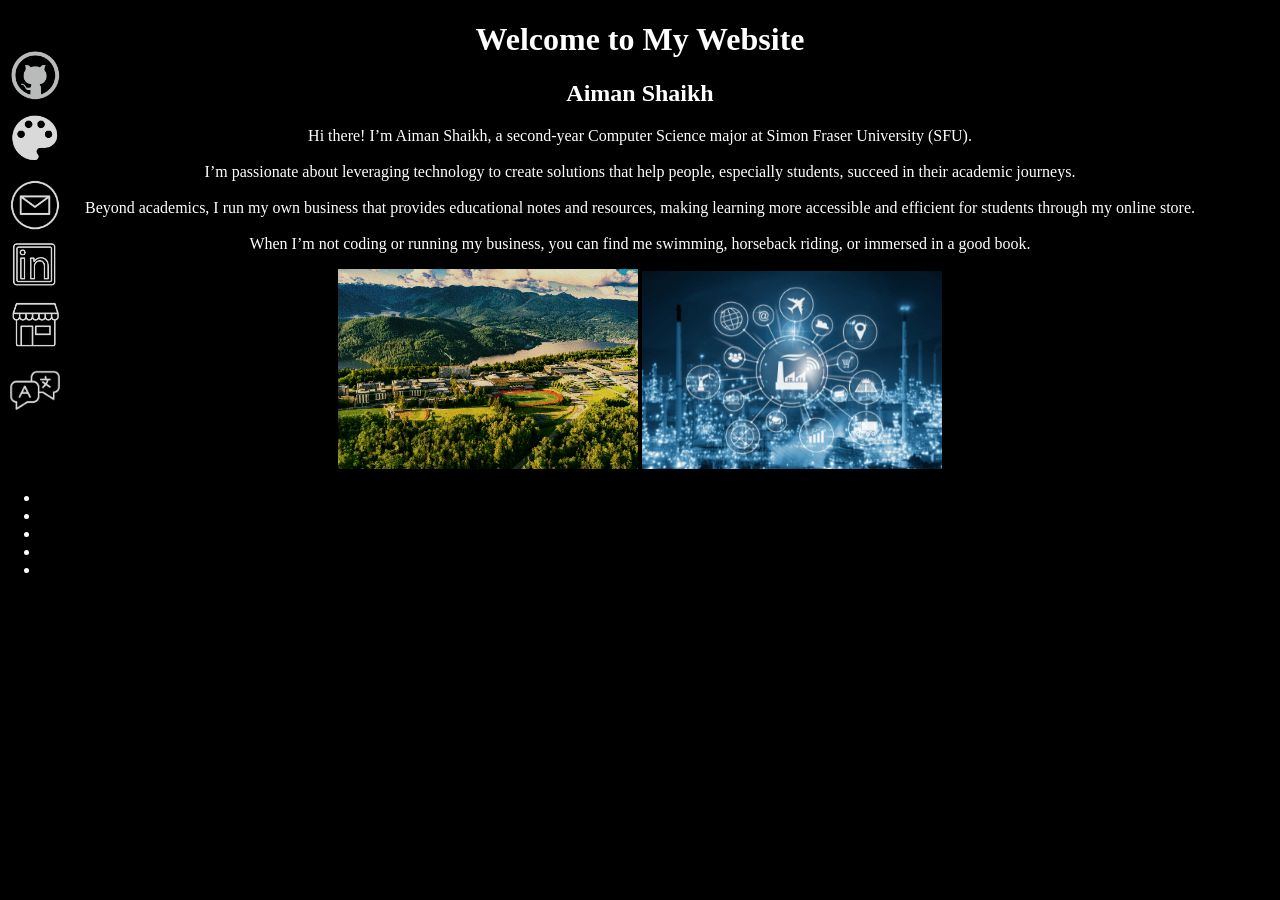
==== index.htm @ a3406791 "styles" ====
<!DOCTYPE html>
<html lang="en">
<head>
    <meta charset="UTF-8">
    <meta name="viewport" content="width=device-width, initial-scale=1.0">
    <title>Aiman Shaikh | SFU CS Student</title>
    <link rel="stylesheet" href="styles.css"> 
</head>
<body>
    <header>
        <h1>Welcome to My Website</h1>
        <h2>Aiman Shaikh</h2>
        <p>
            Hi there! I’m Aiman Shaikh, a second-year Computer Science major at Simon Fraser University (SFU).<br><br>
            I’m passionate about leveraging technology to create solutions that help people, especially students, succeed in their academic journeys.<br><br>
            Beyond academics, I run my own business that provides educational notes and resources, making learning more accessible and efficient for students through my online store.<br><br>
            When I’m not coding or running my business, you can find me swimming, horseback riding, or immersed in a good book.
        </p>
        <img src="SFU.jpg" alt="Image of SFU Campus" width="300"> 
        <img src="tech.png" alt="Technology Image" width="300"> 
    </header>
    
    <nav>
        <ul>
            <li>
                <a href="https://github.com/Aiman231" target="_blank">
                    <img src="GitHub_logo.png" alt="GitHub Logo" class="small-logo">
                </a>
            </li>
            
            <li>
                <a href="hobby.html" target="_blank">
                    <img src="Hobby_logo.png" alt="Hobby Logo" class="hobby-logo">
                </a>
            </li>

            <li>
                <a href="email.html" target="_blank"> 
                    <img src="EMail_logo.png" alt="Email Logo" class="email-logo">
                </a>
            </li>
            
            <li>
                <a href="https://www.etsy.com/shop/digitalstudioatoz/?etsrc=sdt" target="_blank"> 
                    <img src="Shop_logo.png" alt="Shop Logo" class="shop-logo">
                </a>
            </li>

            <li>
                <a href="languages.html" target="_blank"> 
                    <img src="Language_logo.png" alt="Language Logo" class="language-logo">
                </a>
            </li>
        </ul>
    </nav>

    <footer>
        <p>
            <a href="https://www.linkedin.com/in/aiman-shaikh-3a45312a1/" target="_blank"> 
                <img src="Linked_logo.png" alt="Linked Logo" class="linked-logo">
            </a>
        </p>
    </footer>
</body>
</html>
---- styles.css ----
/* Global Styles */
body {
    margin: 0;
    background: black;
    color: white;
    text-align: center;
}

.small-logo, .hobby-logo, .email-logo, .linked-logo, .shop-logo, .language-logo {
    width: 50px;
    height: auto;
    position: absolute;
}

.small-logo { top: 50px; left: 10px; }
.hobby-logo { top: 110px; left: 10px; }
.email-logo { top: 180px; left: 10px; }
.linked-logo { top: 240px; left: 10px; }
.shop-logo { top: 300px; left: 10px; }
.language-logo { top: 370px; left: 10px; }

.hobby-gallery-container {
    background-color: black;
    padding: 20px;
}

.hobby-gallery {
    display: flex;
    justify-content: center;
    gap: 20px;
    margin-top: 20px;
}

.hobby-item {
    position: relative;
    max-width: 360px; 
    max-height: 300px; 
    overflow: hidden;
    border-radius: 8px;
    box-shadow: 0px 4px 8px rgba(0, 0, 0, 0.5);
}

.hobby-image {
    width: 100%;
    height: 100%;
    object-fit: cover;
    border-radius: 8px;
    transition: transform 0.3s ease;
}

.hobby-item:hover .hobby-image {
    transform: scale(1.05); 
}

.hobby-overlay {
    position: absolute;
    bottom: 0;
    background: rgba(0, 0, 0, 0.6);
    color: white;
    width: 100%;
    text-align: center;
    padding: 5px;
    font-size: 16px;
    opacity: 0;
    transition: opacity 0.3s ease;
    border-radius: 0 0 8px 8px;
}

.hobby-item:hover .hobby-overlay {
    opacity: 1;
}

.email-list {
    display: flex;
    flex-direction: column;
    align-items: center;
    padding: 20px;
}

.email-item {
    margin-bottom: 15px;
    color: white;
}

.email-item h3 {
    margin: 0;
    color: #00aced; /* Light blue for headers */
}

.email-item a {
    color: #ffffff;
    text-decoration: none;
}

.email-item a:hover {
    color: #00aced; /* Light blue on hover */
    text-decoration: underline;
}
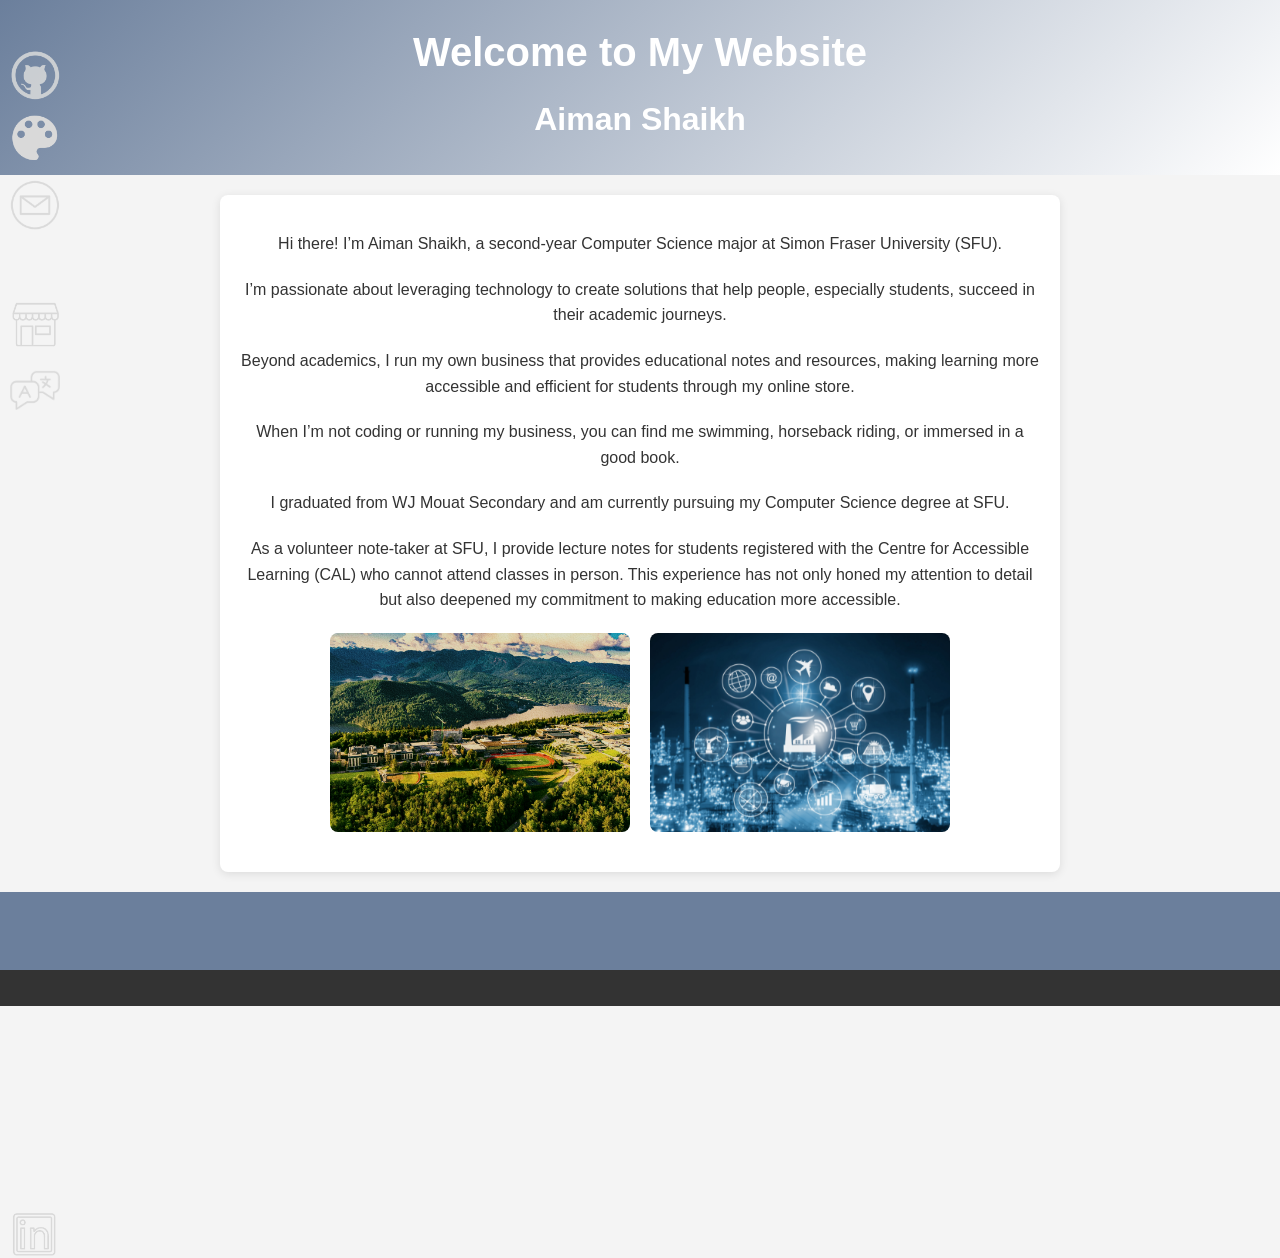
==== commit cc8f18ce: "styles" ====
--- a/index.htm
+++ b/index.htm
@@ -5,21 +5,122 @@
     <meta name="viewport" content="width=device-width, initial-scale=1.0">
     <title>Aiman Shaikh | SFU CS Student</title>
     <link rel="stylesheet" href="styles.css"> 
+    <style>
+        body {
+            font-family: 'Arial', sans-serif;
+            background-color: #f4f4f4;
+            color: #333;
+            line-height: 1.6;
+            margin: 0;
+            padding: 0;
+        }
+
+        header {
+            background: linear-gradient(135deg, #6b7f9c 0%, #ffffff 100%);
+            color: white;
+            padding: 20px;
+            text-align: center;
+        }
+
+        header h1 {
+            font-size: 2.5em;
+            margin: 0;
+        }
+
+        header h2 {
+            font-size: 2em;
+            margin: 10px 0;
+        }
+
+        .bio-container {
+            background: white;
+            border-radius: 8px;
+            box-shadow: 0 2px 10px rgba(0, 0, 0, 0.1);
+            margin: 20px auto;
+            max-width: 800px;
+            padding: 20px;
+        }
+
+        .bio-container p {
+            margin-bottom: 20px;
+        }
+
+        .bio-images {
+            display: flex;
+            justify-content: center;
+            gap: 20px;
+            margin: 20px 0;
+        }
+
+        .bio-images img {
+            border-radius: 8px;
+            width: 300px;
+            height: auto;
+        }
+
+        nav {
+            background: #6b7f9c;
+            padding: 10px;
+            text-align: center;
+        }
+
+        nav ul {
+            list-style: none;
+            padding: 0;
+        }
+
+        nav li {
+            display: inline;
+            margin: 0 10px;
+        }
+
+        footer {
+            background: #333;
+            color: white;
+            text-align: center;
+            padding: 10px;
+            position: relative;
+            bottom: 0;
+            width: 100%;
+        }
+
+        footer a {
+            color: white;
+        }
+    </style>
 </head>
 <body>
     <header>
         <h1>Welcome to My Website</h1>
         <h2>Aiman Shaikh</h2>
+    </header>
+
+    <div class="bio-container">
         <p>
-            Hi there! I’m Aiman Shaikh, a second-year Computer Science major at Simon Fraser University (SFU).<br><br>
-            I’m passionate about leveraging technology to create solutions that help people, especially students, succeed in their academic journeys.<br><br>
-            Beyond academics, I run my own business that provides educational notes and resources, making learning more accessible and efficient for students through my online store.<br><br>
+            Hi there! I’m Aiman Shaikh, a second-year Computer Science major at Simon Fraser University (SFU).
+        </p>
+        <p>
+            I’m passionate about leveraging technology to create solutions that help people, especially students, succeed in their academic journeys.
+        </p>
+        <p>
+            Beyond academics, I run my own business that provides educational notes and resources, making learning more accessible and efficient for students through my online store.
+        </p>
+        <p>
             When I’m not coding or running my business, you can find me swimming, horseback riding, or immersed in a good book.
         </p>
-        <img src="SFU.jpg" alt="Image of SFU Campus" width="300"> 
-        <img src="tech.png" alt="Technology Image" width="300"> 
-    </header>
-    
+        <p>
+            I graduated from WJ Mouat Secondary and am currently pursuing my Computer Science degree at SFU.
+        </p>
+        <p>
+            As a volunteer note-taker at SFU, I provide lecture notes for students registered with the Centre for Accessible Learning (CAL) who cannot attend classes in person. This experience has not only honed my attention to detail but also deepened my commitment to making education more accessible.
+        </p>
+        
+        <div class="bio-images">
+            <img src="SFU.jpg" alt="Image of SFU Campus">
+            <img src="tech.png" alt="Technology Image">
+        </div>
+    </div>
+
     <nav>
         <ul>
             <li>
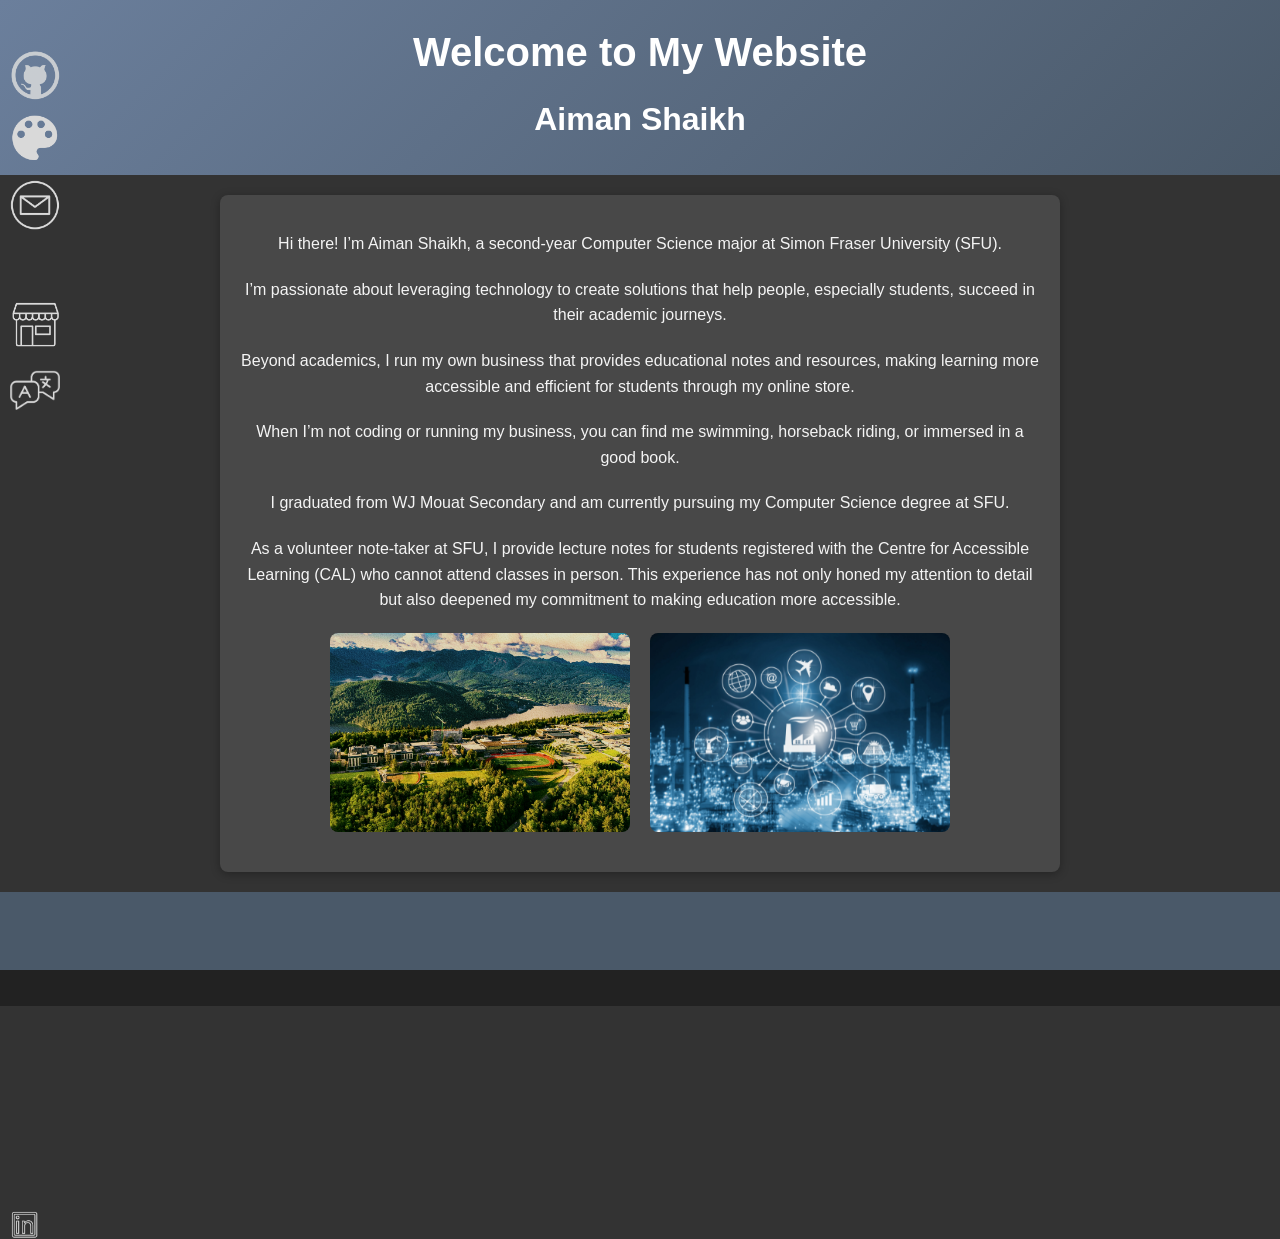
==== commit 5ecdd4cc: "styles" ====
--- a/index.htm
+++ b/index.htm
@@ -8,15 +8,15 @@
     <style>
         body {
             font-family: 'Arial', sans-serif;
-            background-color: #f4f4f4;
-            color: #333;
+            background-color: #333; /* Darker background */
+            color: #f4f4f4; /* Lighter text color for contrast */
             line-height: 1.6;
             margin: 0;
             padding: 0;
         }
 
         header {
-            background: linear-gradient(135deg, #6b7f9c 0%, #ffffff 100%);
+            background: linear-gradient(135deg, #6b7f9c 0%, #4a5969 100%); /* Darker gradient */
             color: white;
             padding: 20px;
             text-align: center;
@@ -33,9 +33,9 @@
         }
 
         .bio-container {
-            background: white;
+            background: rgba(255, 255, 255, 0.1); /* Semi-transparent white for contrast */
             border-radius: 8px;
-            box-shadow: 0 2px 10px rgba(0, 0, 0, 0.1);
+            box-shadow: 0 2px 10px rgba(0, 0, 0, 0.3);
             margin: 20px auto;
             max-width: 800px;
             padding: 20px;
@@ -59,7 +59,7 @@
         }
 
         nav {
-            background: #6b7f9c;
+            background: #4a5969; /* Darker nav background */
             padding: 10px;
             text-align: center;
         }
@@ -75,8 +75,8 @@
         }
 
         footer {
-            background: #333;
-            color: white;
+            background: #222; /* Darker footer background */
+            color: #f4f4f4; /* Lighter footer text */
             text-align: center;
             padding: 10px;
             position: relative;
@@ -85,7 +85,12 @@
         }
 
         footer a {
-            color: white;
+            color: #f4f4f4; /* Lighter footer link */
+        }
+
+        .linked-logo {
+            width: 30px; /* Adjust size as needed */
+            height: auto;
         }
     </style>
 </head>
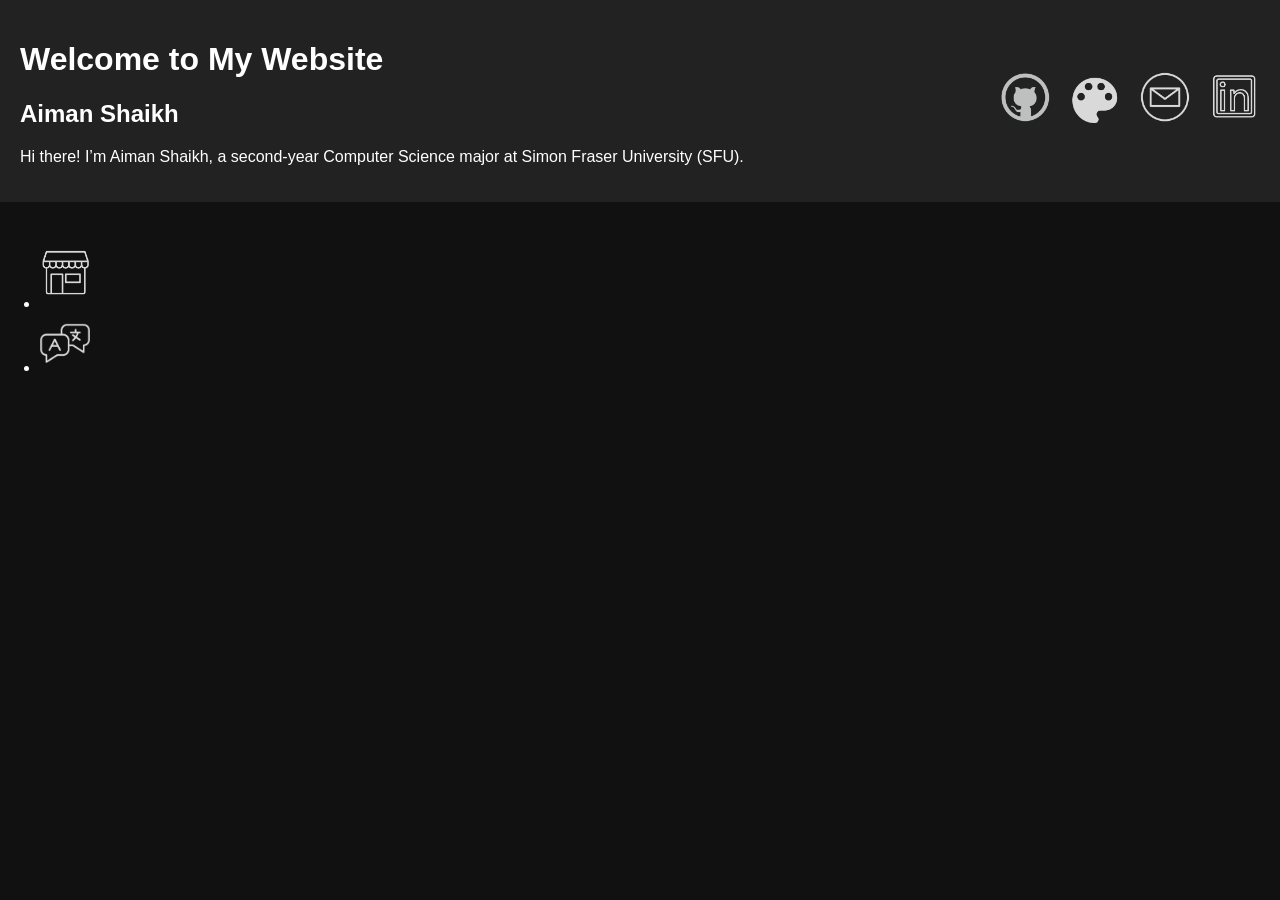
==== commit b9bccde5: "styles" ====
--- a/index.htm
+++ b/index.htm
@@ -5,153 +5,39 @@
     <meta name="viewport" content="width=device-width, initial-scale=1.0">
     <title>Aiman Shaikh | SFU CS Student</title>
     <link rel="stylesheet" href="styles.css"> 
-    <style>
-        body {
-            font-family: 'Arial', sans-serif;
-            background-color: #333; /* Darker background */
-            color: #f4f4f4; /* Lighter text color for contrast */
-            line-height: 1.6;
-            margin: 0;
-            padding: 0;
-        }
-
-        header {
-            background: linear-gradient(135deg, #6b7f9c 0%, #4a5969 100%); /* Darker gradient */
-            color: white;
-            padding: 20px;
-            text-align: center;
-        }
-
-        header h1 {
-            font-size: 2.5em;
-            margin: 0;
-        }
-
-        header h2 {
-            font-size: 2em;
-            margin: 10px 0;
-        }
-
-        .bio-container {
-            background: rgba(255, 255, 255, 0.1); /* Semi-transparent white for contrast */
-            border-radius: 8px;
-            box-shadow: 0 2px 10px rgba(0, 0, 0, 0.3);
-            margin: 20px auto;
-            max-width: 800px;
-            padding: 20px;
-        }
-
-        .bio-container p {
-            margin-bottom: 20px;
-        }
-
-        .bio-images {
-            display: flex;
-            justify-content: center;
-            gap: 20px;
-            margin: 20px 0;
-        }
-
-        .bio-images img {
-            border-radius: 8px;
-            width: 300px;
-            height: auto;
-        }
-
-        nav {
-            background: #4a5969; /* Darker nav background */
-            padding: 10px;
-            text-align: center;
-        }
-
-        nav ul {
-            list-style: none;
-            padding: 0;
-        }
-
-        nav li {
-            display: inline;
-            margin: 0 10px;
-        }
-
-        footer {
-            background: #222; /* Darker footer background */
-            color: #f4f4f4; /* Lighter footer text */
-            text-align: center;
-            padding: 10px;
-            position: relative;
-            bottom: 0;
-            width: 100%;
-        }
-
-        footer a {
-            color: #f4f4f4; /* Lighter footer link */
-        }
-
-        .linked-logo {
-            width: 30px; /* Adjust size as needed */
-            height: auto;
-        }
-    </style>
 </head>
 <body>
     <header>
-        <h1>Welcome to My Website</h1>
-        <h2>Aiman Shaikh</h2>
+        <div class="header-content">
+            <div class="header-left">
+                <h1>Welcome to My Website</h1>
+                <h2>Aiman Shaikh</h2>
+                <p>Hi there! I’m Aiman Shaikh, a second-year Computer Science major at Simon Fraser University (SFU).</p>
+            </div>
+            <div class="header-right">
+                <a href="https://github.com/Aiman231" target="_blank">
+                    <img src="GitHub_logo.png" alt="GitHub Logo" class="icon-logo">
+                </a>
+                <a href="hobby.html" target="_blank">
+                    <img src="Hobby_logo.png" alt="Hobby Logo" class="icon-logo">
+                </a>
+                <a href="email.html" target="_blank"> 
+                    <img src="EMail_logo.png" alt="Email Logo" class="icon-logo">
+                </a>
+                <a href="https://www.linkedin.com/in/aiman-shaikh-3a45312a1/" target="_blank"> 
+                    <img src="Linked_logo.png" alt="LinkedIn Logo" class="icon-logo">
+                </a>
+            </div>
+        </div>
     </header>
-
-    <div class="bio-container">
-        <p>
-            Hi there! I’m Aiman Shaikh, a second-year Computer Science major at Simon Fraser University (SFU).
-        </p>
-        <p>
-            I’m passionate about leveraging technology to create solutions that help people, especially students, succeed in their academic journeys.
-        </p>
-        <p>
-            Beyond academics, I run my own business that provides educational notes and resources, making learning more accessible and efficient for students through my online store.
-        </p>
-        <p>
-            When I’m not coding or running my business, you can find me swimming, horseback riding, or immersed in a good book.
-        </p>
-        <p>
-            I graduated from WJ Mouat Secondary and am currently pursuing my Computer Science degree at SFU.
-        </p>
-        <p>
-            As a volunteer note-taker at SFU, I provide lecture notes for students registered with the Centre for Accessible Learning (CAL) who cannot attend classes in person. This experience has not only honed my attention to detail but also deepened my commitment to making education more accessible.
-        </p>
-        
-        <div class="bio-images">
-            <img src="SFU.jpg" alt="Image of SFU Campus">
-            <img src="tech.png" alt="Technology Image">
-        </div>
-    </div>
 
     <nav>
         <ul>
-            <li>
-                <a href="https://github.com/Aiman231" target="_blank">
-                    <img src="GitHub_logo.png" alt="GitHub Logo" class="small-logo">
-                </a>
-            </li>
-            
-            <li>
-                <a href="hobby.html" target="_blank">
-                    <img src="Hobby_logo.png" alt="Hobby Logo" class="hobby-logo">
-                </a>
-            </li>
-
-            <li>
-                <a href="email.html" target="_blank"> 
-                    <img src="EMail_logo.png" alt="Email Logo" class="email-logo">
-                </a>
-            </li>
-            
             <li>
                 <a href="https://www.etsy.com/shop/digitalstudioatoz/?etsrc=sdt" target="_blank"> 
                     <img src="Shop_logo.png" alt="Shop Logo" class="shop-logo">
                 </a>
             </li>
-
             <li>
                 <a href="languages.html" target="_blank"> 
                     <img src="Language_logo.png" alt="Language Logo" class="language-logo">
@@ -162,9 +48,6 @@
 
     <footer>
         <p>
-            <a href="https://www.linkedin.com/in/aiman-shaikh-3a45312a1/" target="_blank"> 
-                <img src="Linked_logo.png" alt="Linked Logo" class="linked-logo">
-            </a>
         </p>
     </footer>
 </body>
--- a/styles.css
+++ b/styles.css
@@ -1,26 +1,60 @@
 /* Global Styles */
 body {
     margin: 0;
-    background: black;
+    background: #111; /* Darker shade for background */
     color: white;
     text-align: center;
+    font-family: Arial, sans-serif; /* Added font for better readability */
 }
+
+/* Header Styles */
+header {
+    background-color: #222; /* Background color for the header */
+    padding: 20px; /* Padding around the header */
+}
+
+.header-content {
+    display: flex;
+    justify-content: space-between; /* Even space between left and right sections */
+    align-items: center; /* Center the items vertically */
+}
+
+.header-left {
+    text-align: left; /* Align text to the left */
+}
+
+.header-right {
+    display: flex;
+    gap: 20px; /* Space between icons */
+}
+
+.icon-logo {
+    width: 50px;
+    height: auto;
+}
+
+/* Navigation Styles */
+nav {
+    display: flex;
+    justify-content: center; /* Center logos */
+    align-items: flex-start; /* Align to the top */
+    flex-direction: column; /* Stack logos vertically */
+    position: relative; /* Allow for positioning of logos */
+    padding: 20px 0; /* Padding around nav */
+}
+
+/* Other styles remain unchanged... */
+
 
 .small-logo, .hobby-logo, .email-logo, .linked-logo, .shop-logo, .language-logo {
     width: 50px;
     height: auto;
-    position: absolute;
+    margin: 10px 0; /* Space between logos */
 }
 
-.small-logo { top: 50px; left: 10px; }
-.hobby-logo { top: 110px; left: 10px; }
-.email-logo { top: 180px; left: 10px; }
-.linked-logo { top: 240px; left: 10px; }
-.shop-logo { top: 300px; left: 10px; }
-.language-logo { top: 370px; left: 10px; }
-
+/* Hobby Gallery Styles */
 .hobby-gallery-container {
-    background-color: black;
+    background-color: #222; /* Slightly lighter for contrast */
     padding: 20px;
 }
 
@@ -70,6 +104,7 @@
     opacity: 1;
 }
 
+/* Email List Styles */
 .email-list {
     display: flex;
     flex-direction: column;
@@ -95,4 +130,9 @@
 .email-item a:hover {
     color: #00aced; /* Light blue on hover */
     text-decoration: underline;
-}+}
+
+/* Footer Styles */
+footer {
+    padding: 20px 0;
+}
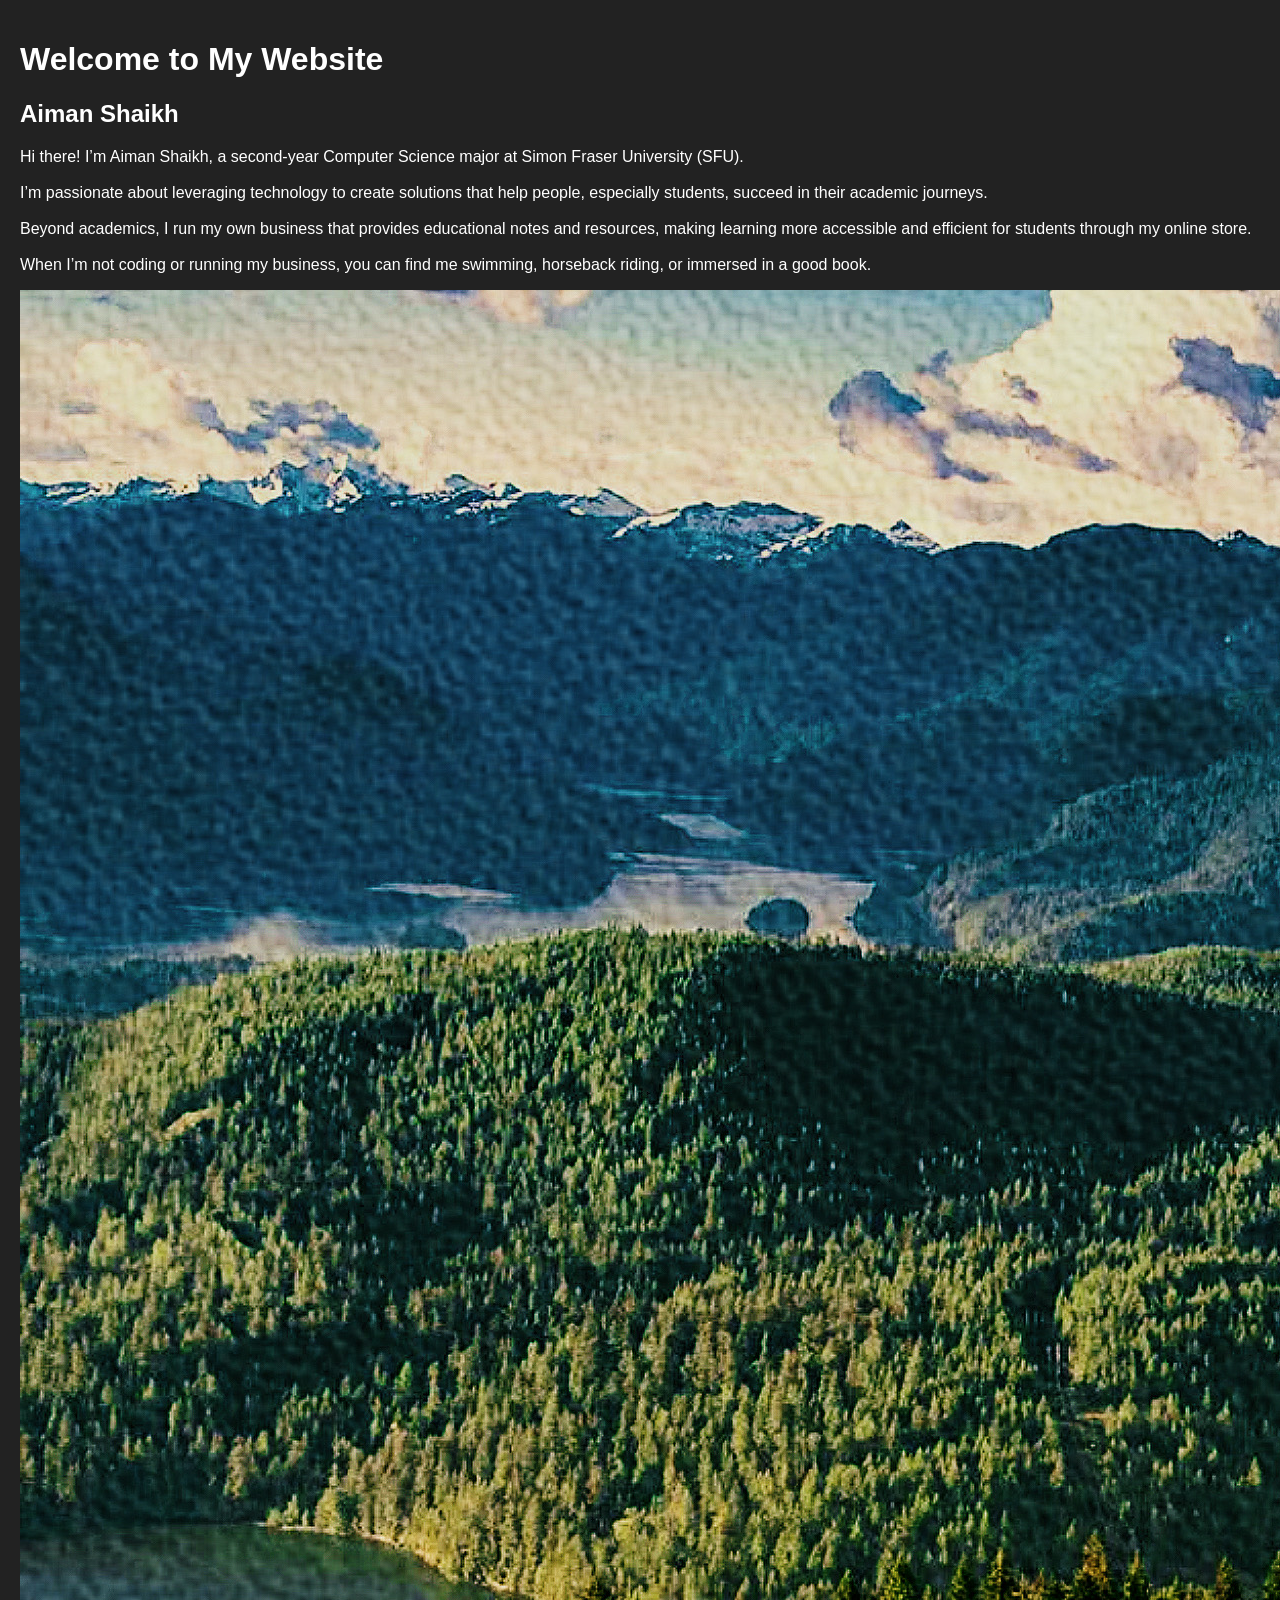
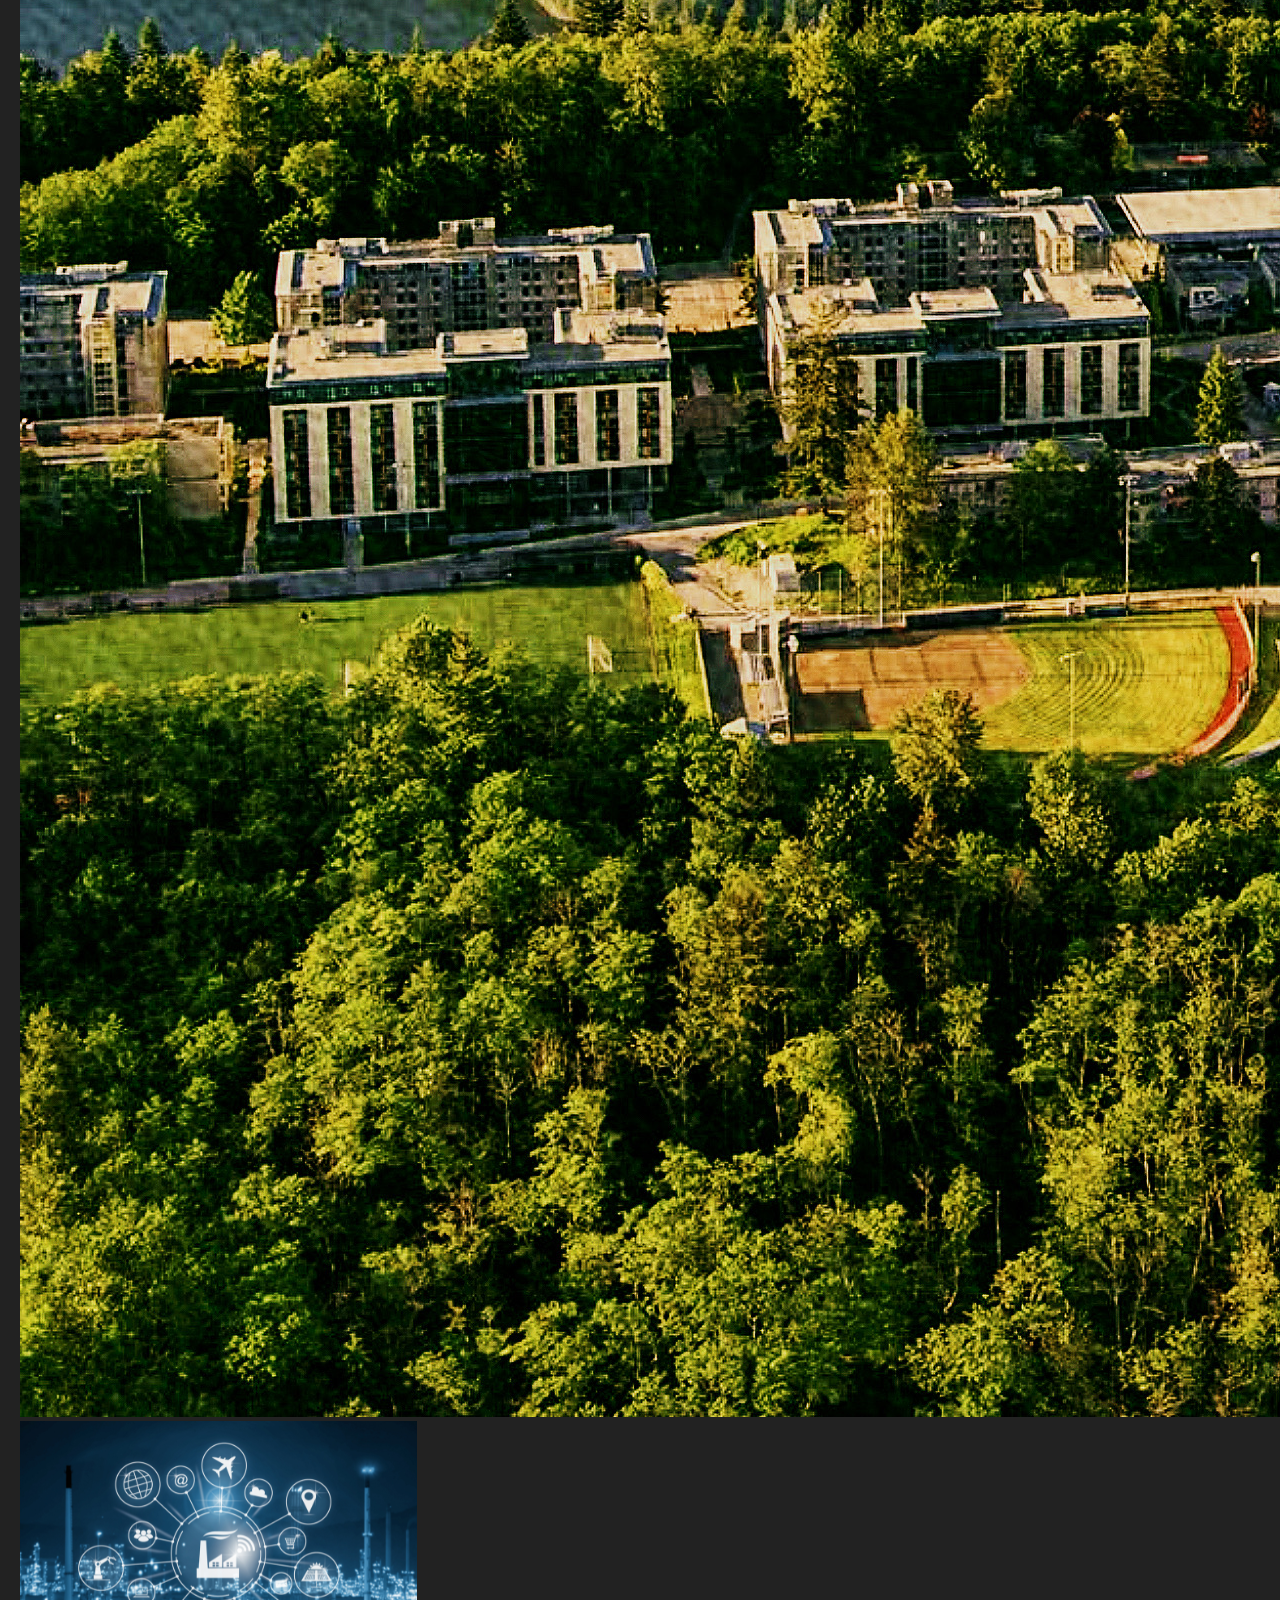
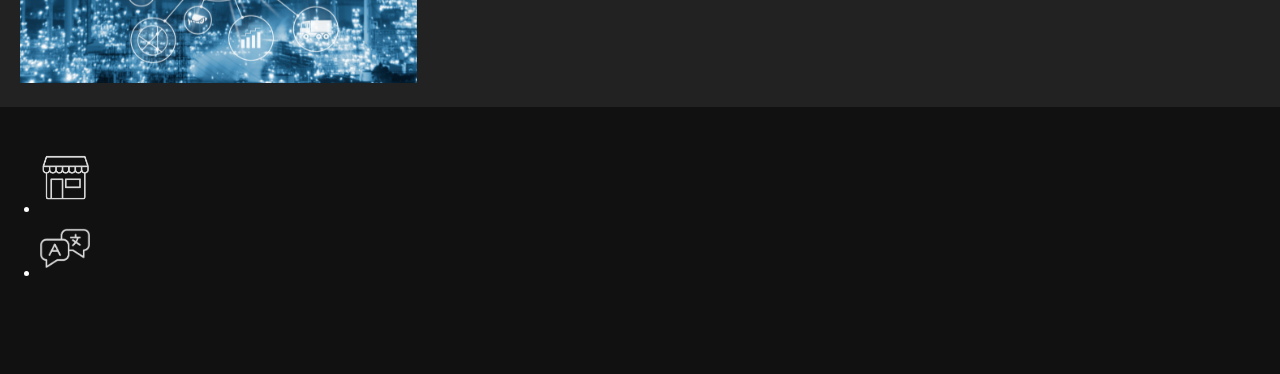
==== commit c1a2b839: "styles" ====
--- a/index.htm
+++ b/index.htm
@@ -12,7 +12,14 @@
             <div class="header-left">
                 <h1>Welcome to My Website</h1>
                 <h2>Aiman Shaikh</h2>
-                <p>Hi there! I’m Aiman Shaikh, a second-year Computer Science major at Simon Fraser University (SFU).</p>
+                <p>
+                    Hi there! I’m Aiman Shaikh, a second-year Computer Science major at Simon Fraser University (SFU).<br><br>
+                    I’m passionate about leveraging technology to create solutions that help people, especially students, succeed in their academic journeys.<br><br>
+                    Beyond academics, I run my own business that provides educational notes and resources, making learning more accessible and efficient for students through my online store.<br><br>
+                    When I’m not coding or running my business, you can find me swimming, horseback riding, or immersed in a good book.
+                </p>
+                <img src="SFU.jpg" alt="Image of SFU Campus" class="header-image">
+                <img src="tech.png" alt="Technology Image" class="header-image">
             </div>
             <div class="header-right">
                 <a href="https://github.com/Aiman231" target="_blank">
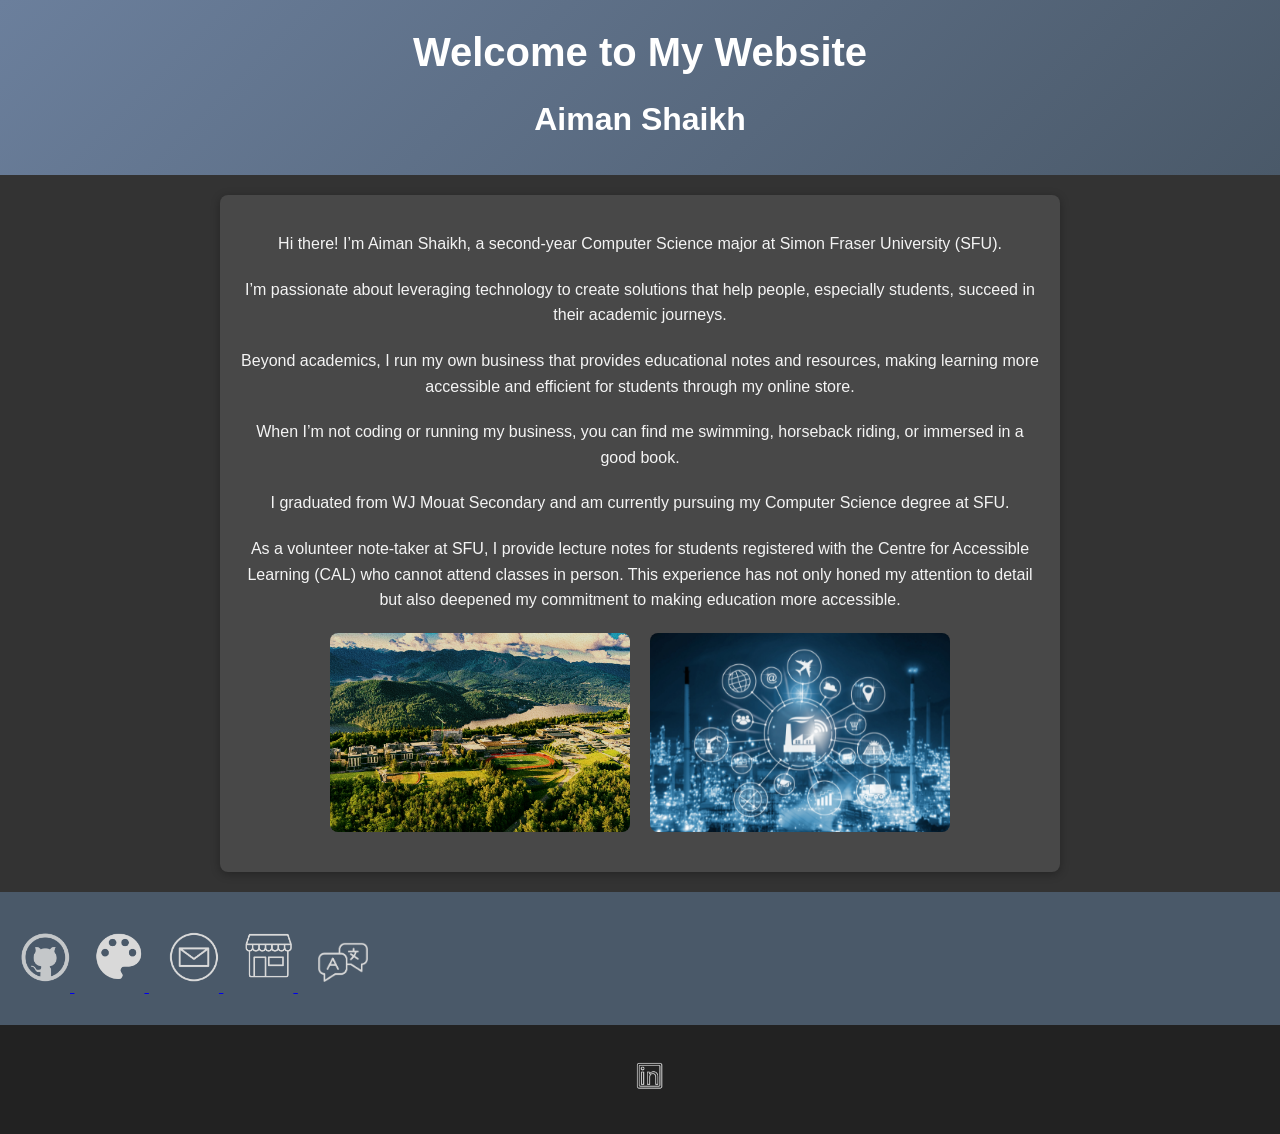
==== commit 72685ddd: "styles" ====
--- a/index.htm
+++ b/index.htm
@@ -5,46 +5,153 @@
     <meta name="viewport" content="width=device-width, initial-scale=1.0">
     <title>Aiman Shaikh | SFU CS Student</title>
     <link rel="stylesheet" href="styles.css"> 
+    <style>
+        body {
+            font-family: 'Arial', sans-serif;
+            background-color: #333; /* Darker background */
+            color: #f4f4f4; /* Lighter text color for contrast */
+            line-height: 1.6;
+            margin: 0;
+            padding: 0;
+        }
+
+        header {
+            background: linear-gradient(135deg, #6b7f9c 0%, #4a5969 100%); /* Darker gradient */
+            color: white;
+            padding: 20px;
+            text-align: center;
+        }
+
+        header h1 {
+            font-size: 2.5em;
+            margin: 0;
+        }
+
+        header h2 {
+            font-size: 2em;
+            margin: 10px 0;
+        }
+
+        .bio-container {
+            background: rgba(255, 255, 255, 0.1); /* Semi-transparent white for contrast */
+            border-radius: 8px;
+            box-shadow: 0 2px 10px rgba(0, 0, 0, 0.3);
+            margin: 20px auto;
+            max-width: 800px;
+            padding: 20px;
+        }
+
+        .bio-container p {
+            margin-bottom: 20px;
+        }
+
+        .bio-images {
+            display: flex;
+            justify-content: center;
+            gap: 20px;
+            margin: 20px 0;
+        }
+
+        .bio-images img {
+            border-radius: 8px;
+            width: 300px;
+            height: auto;
+        }
+
+        nav {
+            background: #4a5969; /* Darker nav background */
+            padding: 10px;
+            text-align: center;
+        }
+
+        nav ul {
+            list-style: none;
+            padding: 0;
+        }
+
+        nav li {
+            display: inline;
+            margin: 0 10px;
+        }
+
+        footer {
+            background: #222; /* Darker footer background */
+            color: #f4f4f4; /* Lighter footer text */
+            text-align: center;
+            padding: 10px;
+            position: relative;
+            bottom: 0;
+            width: 100%;
+        }
+
+        footer a {
+            color: #f4f4f4; /* Lighter footer link */
+        }
+
+        .linked-logo {
+            width: 30px; /* Adjust size as needed */
+            height: auto;
+        }
+    </style>
 </head>
 <body>
     <header>
-        <div class="header-content">
-            <div class="header-left">
-                <h1>Welcome to My Website</h1>
-                <h2>Aiman Shaikh</h2>
-                <p>
-                    Hi there! I’m Aiman Shaikh, a second-year Computer Science major at Simon Fraser University (SFU).<br><br>
-                    I’m passionate about leveraging technology to create solutions that help people, especially students, succeed in their academic journeys.<br><br>
-                    Beyond academics, I run my own business that provides educational notes and resources, making learning more accessible and efficient for students through my online store.<br><br>
-                    When I’m not coding or running my business, you can find me swimming, horseback riding, or immersed in a good book.
-                </p>
-                <img src="SFU.jpg" alt="Image of SFU Campus" class="header-image">
-                <img src="tech.png" alt="Technology Image" class="header-image">
-            </div>
-            <div class="header-right">
-                <a href="https://github.com/Aiman231" target="_blank">
-                    <img src="GitHub_logo.png" alt="GitHub Logo" class="icon-logo">
-                </a>
-                <a href="hobby.html" target="_blank">
-                    <img src="Hobby_logo.png" alt="Hobby Logo" class="icon-logo">
-                </a>
-                <a href="email.html" target="_blank"> 
-                    <img src="EMail_logo.png" alt="Email Logo" class="icon-logo">
-                </a>
-                <a href="https://www.linkedin.com/in/aiman-shaikh-3a45312a1/" target="_blank"> 
-                    <img src="Linked_logo.png" alt="LinkedIn Logo" class="icon-logo">
-                </a>
-            </div>
+        <h1>Welcome to My Website</h1>
+        <h2>Aiman Shaikh</h2>
+    </header>
+
+    <div class="bio-container">
+        <p>
+            Hi there! I’m Aiman Shaikh, a second-year Computer Science major at Simon Fraser University (SFU).
+        </p>
+        <p>
+            I’m passionate about leveraging technology to create solutions that help people, especially students, succeed in their academic journeys.
+        </p>
+        <p>
+            Beyond academics, I run my own business that provides educational notes and resources, making learning more accessible and efficient for students through my online store.
+        </p>
+        <p>
+            When I’m not coding or running my business, you can find me swimming, horseback riding, or immersed in a good book.
+        </p>
+        <p>
+            I graduated from WJ Mouat Secondary and am currently pursuing my Computer Science degree at SFU.
+        </p>
+        <p>
+            As a volunteer note-taker at SFU, I provide lecture notes for students registered with the Centre for Accessible Learning (CAL) who cannot attend classes in person. This experience has not only honed my attention to detail but also deepened my commitment to making education more accessible.
+        </p>
+        
+        <div class="bio-images">
+            <img src="SFU.jpg" alt="Image of SFU Campus">
+            <img src="tech.png" alt="Technology Image">
         </div>
-    </header>
+    </div>
 
     <nav>
         <ul>
+            <li>
+                <a href="https://github.com/Aiman231" target="_blank">
+                    <img src="GitHub_logo.png" alt="GitHub Logo" class="small-logo">
+                </a>
+            </li>
+            
+            <li>
+                <a href="hobby.html" target="_blank">
+                    <img src="Hobby_logo.png" alt="Hobby Logo" class="hobby-logo">
+                </a>
+            </li>
+
+            <li>
+                <a href="email.html" target="_blank"> 
+                    <img src="EMail_logo.png" alt="Email Logo" class="email-logo">
+                </a>
+            </li>
+            
             <li>
                 <a href="https://www.etsy.com/shop/digitalstudioatoz/?etsrc=sdt" target="_blank"> 
                     <img src="Shop_logo.png" alt="Shop Logo" class="shop-logo">
                 </a>
             </li>
+
             <li>
                 <a href="languages.html" target="_blank"> 
                     <img src="Language_logo.png" alt="Language Logo" class="language-logo">
@@ -55,6 +162,9 @@
 
     <footer>
         <p>
+            <a href="https://www.linkedin.com/in/aiman-shaikh-3a45312a1/" target="_blank"> 
+                <img src="Linked_logo.png" alt="Linked Logo" class="linked-logo">
+            </a>
         </p>
     </footer>
 </body>
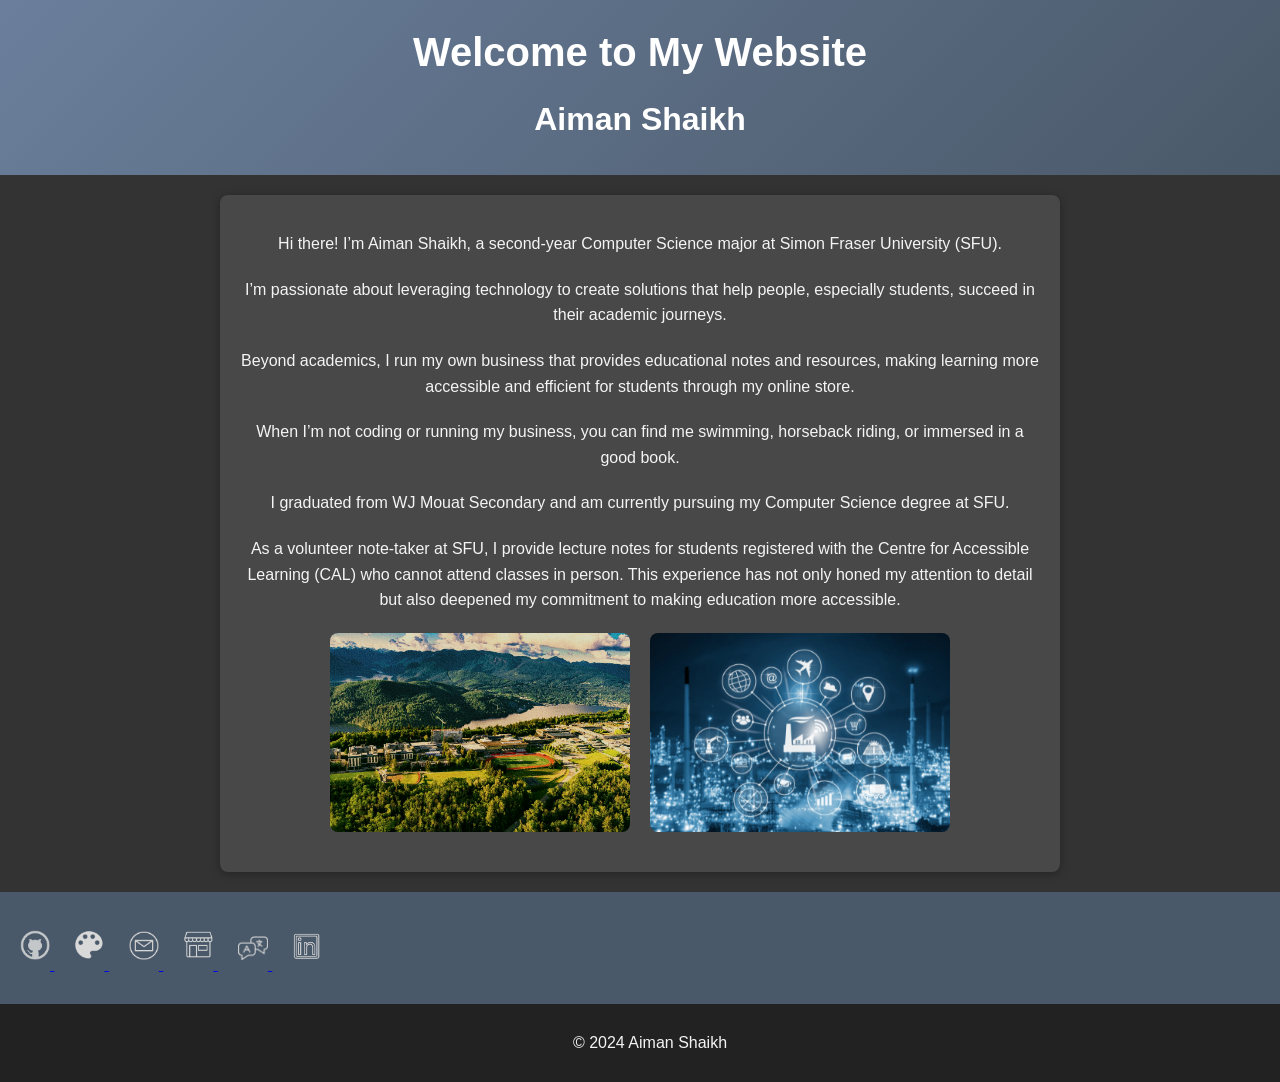
==== commit c7619256: "styles" ====
--- a/index.htm
+++ b/index.htm
@@ -84,11 +84,7 @@
             width: 100%;
         }
 
-        footer a {
-            color: #f4f4f4; /* Lighter footer link */
-        }
-
-        .linked-logo {
+        .linked-logo, .small-logo, .hobby-logo, .email-logo, .shop-logo, .language-logo {
             width: 30px; /* Adjust size as needed */
             height: auto;
         }
@@ -157,15 +153,17 @@
                     <img src="Language_logo.png" alt="Language Logo" class="language-logo">
                 </a>
             </li>
+
+            <li>
+                <a href="https://www.linkedin.com/in/aiman-shaikh-3a45312a1/" target="_blank"> 
+                    <img src="Linked_logo.png" alt="LinkedIn Logo" class="linked-logo">
+                </a>
+            </li>
         </ul>
     </nav>
 
     <footer>
-        <p>
-            <a href="https://www.linkedin.com/in/aiman-shaikh-3a45312a1/" target="_blank"> 
-                <img src="Linked_logo.png" alt="Linked Logo" class="linked-logo">
-            </a>
-        </p>
+        <p>© 2024 Aiman Shaikh</p> <!-- Footer content -->
     </footer>
 </body>
 </html>
